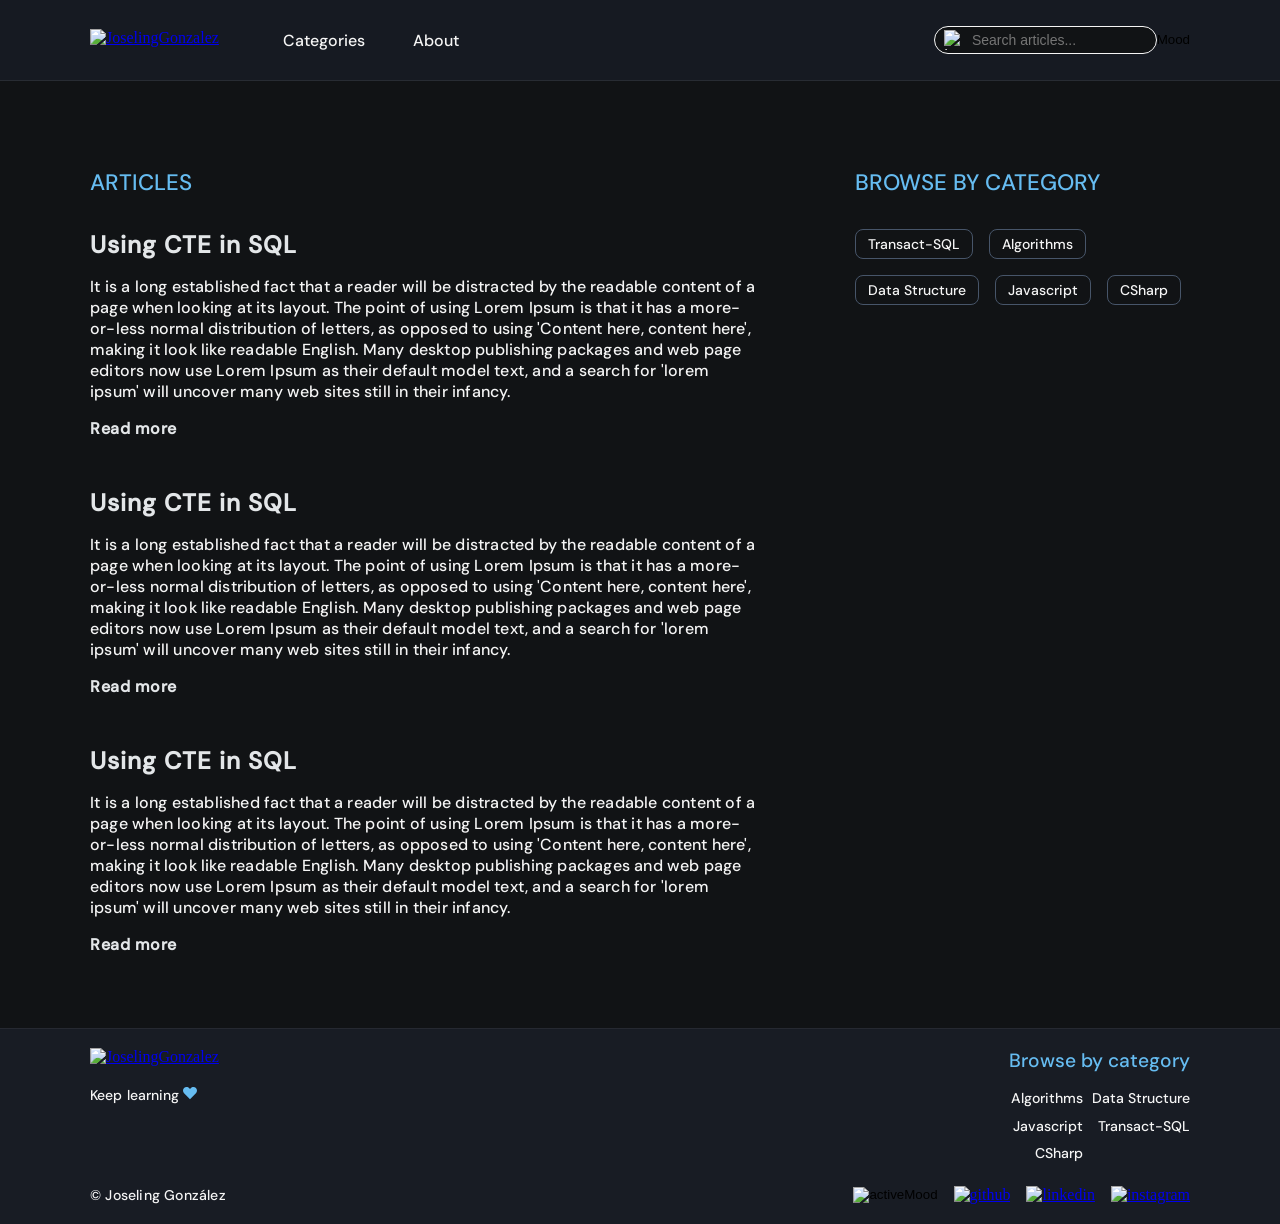
==== index.html @ 348161ce "Upload initial project files." ====
<!DOCTYPE html>
<html lang="en" data-theme="dark">

<head>
    <meta charset="UTF-8" />
    <meta name="viewport" content="width=device-width, initial-scale=1.0" />
    <title>Blog - Software develop</title>
    <meta name="description" content="" />
    <!-- CSS -->
    <link rel="stylesheet" type="text/css" href="css/themes/dark.css" />
    <link rel="stylesheet" type="text/css" href="css/themes/light.css" />
    <link rel="stylesheet" type="text/css" href="css/themes/theme-transition.css" />
    <link rel="stylesheet" type="text/css" href="css/layout/header.css" />
    <link rel="stylesheet" type="text/css" href="css/pages/home.css" />
    <link rel="stylesheet" type="text/css" href="css/layout/footer.css" />
</head>

<body>
    <div id="app"></div>    
    <script type="module" src="../js/main.js"></script>
</body>

</html>
---- css/themes/dark.css ----
:root {
    --background: #111315;
    --background-dropdown: #F3FAFD;
    --surface-header: rgba(24, 28, 36, .90);
    --surface-headerScroll: rgba(15, 17, 23, .82);
    --surface-footer: #181C24;
    --text: #f5f5f5;
    --text-nav-dropdown: #111315;
    --background-search: #f5f5f5;
    --light-gray: #E2E8F0;
    --title: #66bcf1;
    --title-article: #E3E6E8;
    --border-shadowing: 1px solid rgba(255, 255, 255, .08);
    --hover-article: #60A5FA;
    --icon-heart: #66bcf1;
    --border-categories: 1px solid #475569;
    --border-top-dropdown: 2px solid rgba(24, 28, 36, .90);
    --border-categories-hover: 1px solid var(--light-gray);
    --boxshadow-dropdown: 0 15px 40px rgba(0, 0, 0, .08);
    --transition-color: #0d1117;
}
---- css/themes/light.css ----
[data-theme="light"] {
    --background: #FFFFFF;
    --background-dropdown: #F3FAFD;
    --surface-header: hsl(200deg 70% 70%);
    --surface-headerScroll: rgba(255, 255, 255, 0.75);
    --border-shadowing: 1px solid #a0d4ee;
    --surface-footer: hsl(200deg 70% 70%);
    --surface-categories: hsl(200deg 64.03% 83.83%);
    --title: #104aca;
    --title-article: hsl(222deg 21.09% 4.55%);
    --text: #111315;
    --icon-heart: #104aca;
    --hover-article: #2a87f7;
    --background-search: #111315;
    --light-gray: #E2E8F0;
    --border-categories: 1px solid var(--light-gray);
    --border-top-dropdown: 2px solid #79B6DB;
    --border-categories-hover: 1px solid #475569;
    --boxshadow-dropdown: 0 6px 10px rgba(0, 0, 0, .08);
    --transition-color: #f5f7fa;
}
---- css/themes/theme-transition.css ----
html {
    transition:
        background-color .27s ease,
        color .27s ease;
}

body,
header,
footer,
main,
section,
article,
button,
input,
a,
svg,
path {

    transition:
        background-color .27s ease,
        color .27s ease,
        border-color .27s ease,
        fill .27s ease,
        stroke .25s ease;
}
---- css/layout/header.css ----
#header {
    width: 100%;
    height: 80px;
    margin-bottom: 1.2rem;
    top: 0;
    position: fixed;
    z-index: 10;
    background: var(--surface-header);
    border-bottom: var(--border-shadowing);
    transition: all 0.5s ease-in-out;
}

#header #wrap {
    display: flex;
    justify-content: space-between;
    align-items: center;
}

#header.activeScroll {
    background: var(--surface-headerScroll);
    backdrop-filter: blur(15px);
    -webkit-backdrop-filter: blur(15px);
}

#logo img {
    width: 55px;
    height: 100%;
    overflow: hidden;
    cursor: pointer;
}

#categorybtn {
    background: transparent;
    border: none;
    color: var(--text);
    font-size: 1rem;
    font-family: 'DMSans', sans-serif;
    font-weight: 200;
    cursor: pointer;
    transition: all 0.5s ease-in-out;
}

.menu-nav {
    display: flex;
    flex-direction: row;
    align-items: center;
    column-gap: 4rem;
}

.menu-nav ul {
    display: flex;
    flex-direction: row;
    column-gap: 3rem;
    list-style: none;
    align-items: center;
}

.menu-nav ul li a {
    text-decoration: none;
    color: var(--text);
    font-size: 1rem;
    font-family: 'DMSans', sans-serif;
    font-weight: 200;
}

.dropdown {
    position: relative;
}

/*Menu desplegable*/
.menu-nav nav ul li .submenu {
    display: none;
    position: absolute;
    width: 220px;
    top: 3.5rem;
    left: -45px;
    z-index: 1;
    gap: 1rem;
    padding: 20px;
    text-align: left;
    grid-template-columns: repeat(2, 1fr);
    border-radius: 12px;
    background: var(--background-dropdown);
    border-top: var(--border-top-dropdown);
    box-shadow: var(--boxshadow-dropdown);
}

.menu-nav nav ul li .submenu.active {
    display: grid;
}

.menu-nav nav ul li .submenu li a {
    color: var(--text-nav-dropdown);
    text-decoration: none;
    font-family: 'DMSans', sans-serif;
    font-size: .875rem;
    letter-spacing: .2px;
}

.boxSearch {
    position: relative;
    display: flex;
    align-items: center;
    justify-items: center;
}

.searchForm {
    position: absolute;
    right: 33px;
}

.searchElement {
    display: flex;
    justify-content: normal;
    justify-items: center;
    align-items: center;
    gap: 0.55rem;
    border: 1px solid var(--background-search);
    border-radius: 15px;
    padding: 0.2rem 0.57rem;
    transition: width .35s ease-in-out, box-shadow .35s ease, ;
    background: var(--background);
}

.searchElement input {
    flex: 1;
    outline: none;
    border: none;
    color: var(--background-search);
    font-size: 14px;
    background: transparent;
}

.searchElement input:focus,
.searchElement input:focus-within {
    width: 930px;
    box-shadow: 0 0 15px rgba(77, 171, 247, .15);
}

.searchForm label {
    display: none;
    visibility: hidden;
}

.searchElement img {
    width: 1.2rem;
    height: 1.2rem;
    overflow: hidden;
}

.boxSearch button {
    margin: 0;
    padding: 0;
    background: transparent;
    border: none;
    cursor: pointer;
    transition: transform .3s ease-out;
}

.activateModebtn img {
    width: 1.26rem;
    height: 1.26rem;
}

.boxSearch button:hover,
.boxSearch button:focus-within {
    transform: rotate(-35deg);
}
---- css/pages/home.css ----
@font-face {
    font-family: 'DMSans';
    src: url('../../assets/fonts/DMSans-Medium.ttf') format('truetype');
}

@font-face {
    font-family: 'DMSans-R';
    src: url('../../assets/fonts/DMSans-Thin.ttf') format('truetype');
}

* {
    margin: 0px;
    padding: 0px;
}

body {
    background: var(--background);
    color: var(--text);
}

#wrap {
    width: 100%;
    max-width: 1100px;
    height: 100%;
    margin: 0 auto;
}

#main #wrap {
    height: 860px;
    position: relative;
    display: grid;
    align-items: start;
    grid-template-columns: 2fr 1fr;
    grid-template-rows: 0 auto 1fr;
    grid-gap: 64px 96px;
    gap: 64px 96px;
    padding-top: 7rem;
    margin-top: 3.5rem;
}

section h1 {
    text-transform: uppercase;
    color: var(--title);
    font-family: 'DMSans', sans-serif;
    font-weight: 500;
    font-size: 1.4rem;
    margin-bottom: 2rem;
}

.NamesCategories {
    display: flex;
    flex-wrap: wrap;
    gap: 1rem;
}

.NamesCategories a {
    border: var(--border-categories);
    border-radius: 8px;
    padding: .3125rem .75rem;
    font-family: 'DMSans', sans-serif;
    font-size: .875rem;
    text-decoration: none;
    background: var(--surface-categories);
    color: var(--text);
    isolation: isolate;
    cursor: pointer;
}

.NamesCategories a:hover {
    border: var(--border-categories-hover);
}

.NamesCategories a:focus-within {
    border: 1.5px solid #475569;
    border-radius: 10px;
}

.NameArticles {
    display: flex;
    flex-direction: column;
    flex-wrap: nowrap;
    align-items: start;
    row-gap: 3rem;
}

.titleArticle {
    color: var(--title-article);
    text-decoration: none;
    font-family: 'DMSans', sans-serif;
    font-weight: 600;
    font-size: 1.5rem;
    letter-spacing: 1px;
    transform: scaleX(0);
    transform-origin: left;
    transition: transform 0.4s ease-in-out;
}

.titleArticle:hover {
    border-bottom: 3px solid var(--hover-article);
    transform: scaleX(1);
}

.descriptionArticle {
    padding: 1rem 0;
    font-family: 'DMSans', sans-serif;
    font-size: 1rem;
    font-weight: 200;
    letter-spacing: .2px;

}

.readArticle {
    color: var(--title-article);
    font-family: 'DMSans', sans-serif;
    font-size: 1rem;
    font-weight: 600;
    letter-spacing: .5px;
    text-decoration: none;
    cursor: pointer;
    transition: transform 0.4s ease-in-out;
}

.readArticle:hover {
    border-bottom: 3px solid var(--hover-article);
    transform: scaleX(1);
}
---- css/layout/footer.css ----
footer {
    position: relative;
    width: 100%;
    height: auto;
    margin: 0 auto;
    padding: 1.2rem 0px 20px 0;
    background: var(--surface-footer);
    border-top: 1px solid rgba(255, 255, 255, .06);
}

.textLearning {
    margin-top: 1rem;
}

.textLearning svg {
    width: .875rem;
    height: .875rem;
}

.textLearning span {
    font-size: .875rem;
    font-family: 'DMSans', sans-serif;
    letter-spacing: 0.1px;
}

.elementsFooter {
    display: flex;
    flex-direction: row;
    align-items: flex-start;
    justify-content: space-between;
    row-gap: 0.59rem;
}

.categoriesFooter h2 {
    text-align: right;
    font-size: 1.2rem;
    margin-bottom: 1rem;
    font-weight: 200;
    font-family: 'DMSans', sans-serif;
    color: var(--title);
}

.categoriesFooter-elements {
    display: grid;
    grid-template-columns: repeat(2, 1fr);
    gap: 0.59rem;
    justify-items: flex-end;
}

.categoriesFooter-elements a {
    text-decoration: none;
    color: var(--text);
    font-size: 0.880rem;
    font-family: 'DMSans', sans-serif;
}

.infoFooter {
    display: flex;
    flex-direction: row;
    flex-wrap: nowrap;
    align-items: center;
    justify-content: space-between;
    margin-top: 1.5rem;
}

.textLearning svg g path {
    fill: var(--icon-heart);
}

.socialMedia-lightMode {
    display: flex;
    flex-direction: row;
    column-gap: 1rem;
}

.socialMedia-lightMode img {
    width: 20px;
    height: 20px;
}

.activateModebtn  {
    background: transparent;
    border: none;
    cursor: pointer;
    transition: transform .3s ease-out;
}

.copyRight {
    font-family: 'DMSans', sans-serif;
    font-size: 0.880rem;
    letter-spacing: .2px;
}

.socialMedia-lightMode button:hover,
.socialMedia-lightMode button:focus-within {
    transform: rotate(-35deg);
}
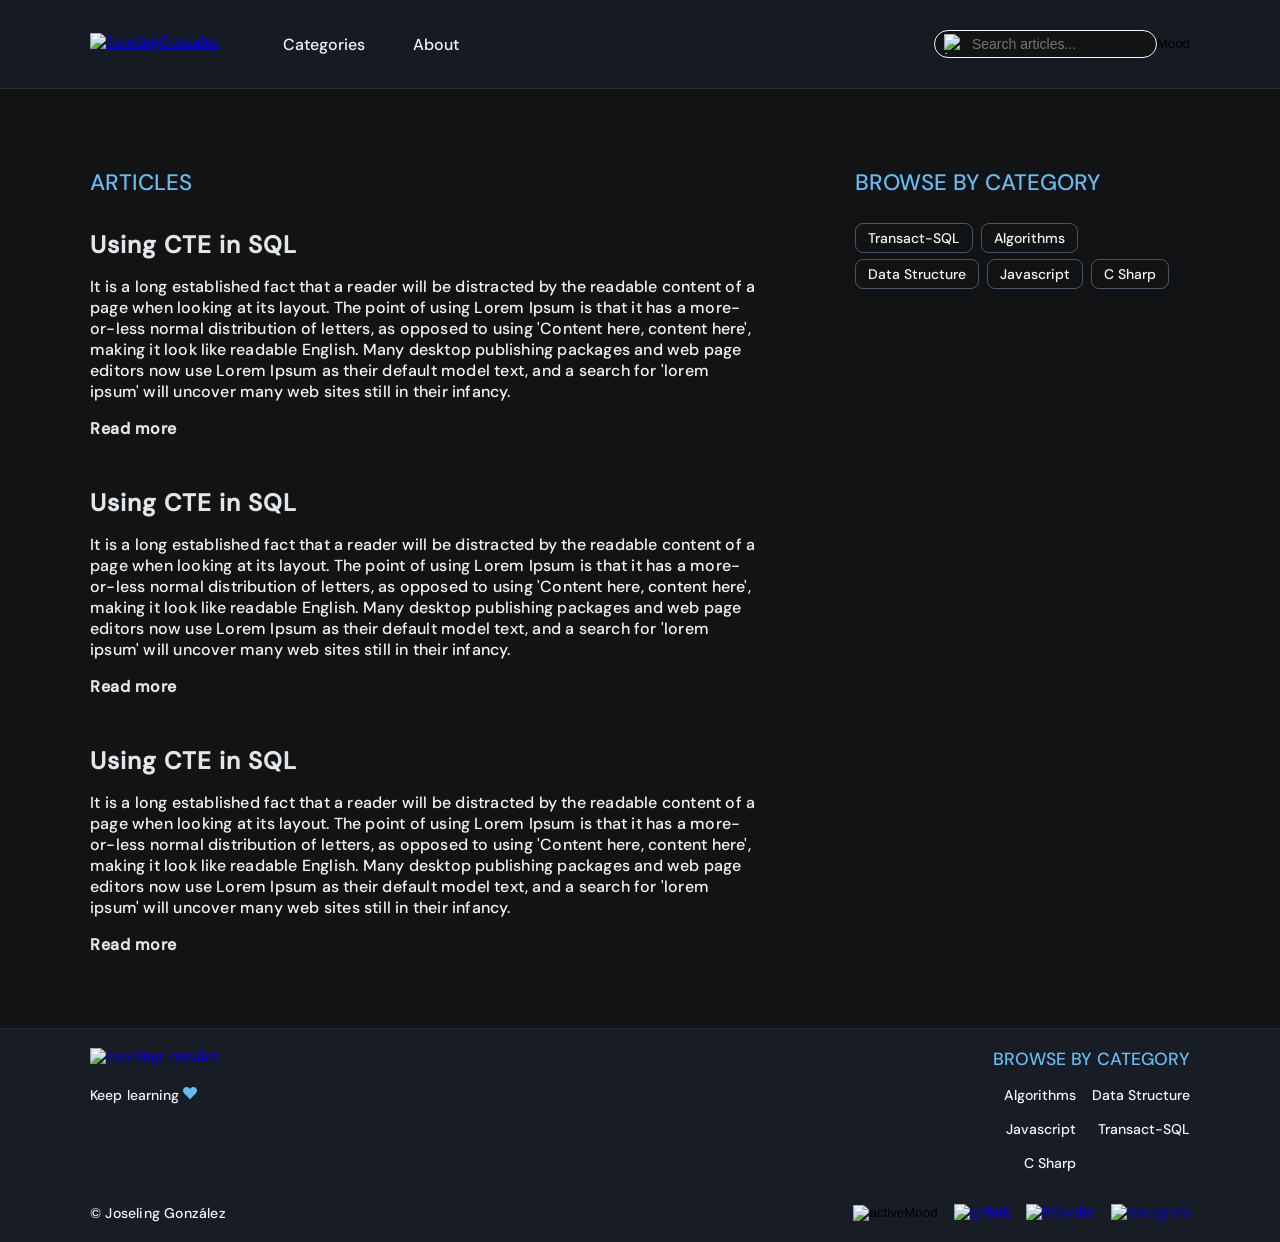
==== commit 5fe537ef: "Add functionality navigation and create views categories and about" ====
--- a/index.html
+++ b/index.html
@@ -12,6 +12,8 @@
     <link rel="stylesheet" type="text/css" href="css/themes/theme-transition.css" />
     <link rel="stylesheet" type="text/css" href="css/layout/header.css" />
     <link rel="stylesheet" type="text/css" href="css/pages/home.css" />
+    <link rel="stylesheet" type="text/css" href="css/pages/category.css"/>
+    <link rel="stylesheet" type="text/css" href="css/pages/about.css"/>
     <link rel="stylesheet" type="text/css" href="css/layout/footer.css" />
 </head>
 
--- a/css/themes/dark.css
+++ b/css/themes/dark.css
@@ -17,5 +17,6 @@
     --border-top-dropdown: 2px solid rgba(24, 28, 36, .90);
     --border-categories-hover: 1px solid var(--light-gray);
     --boxshadow-dropdown: 0 15px 40px rgba(0, 0, 0, .08);
+    --box-shadow-articles: 0px 0px 2px 1px #475569;
     --transition-color: #0d1117;
 }
--- a/css/themes/light.css
+++ b/css/themes/light.css
@@ -16,6 +16,7 @@
     --border-categories: 1px solid var(--light-gray);
     --border-top-dropdown: 2px solid #79B6DB;
     --border-categories-hover: 1px solid #475569;
+    --box-shadow-articles: 0px 0px 5px 1px #e0dede;
     --boxshadow-dropdown: 0 6px 10px rgba(0, 0, 0, .08);
     --transition-color: #f5f7fa;
 }
--- a/css/themes/theme-transition.css
+++ b/css/themes/theme-transition.css
@@ -14,7 +14,9 @@
 input,
 a,
 svg,
-path {
+path,
+section,
+article {
 
     transition:
         background-color .27s ease,
--- a/css/layout/header.css
+++ b/css/layout/header.css
@@ -1,6 +1,6 @@
 #header {
     width: 100%;
-    height: 80px;
+    height: 88px;
     margin-bottom: 1.2rem;
     top: 0;
     position: fixed;
--- a/css/pages/home.css
+++ b/css/pages/home.css
@@ -25,7 +25,7 @@
     margin: 0 auto;
 }
 
-#main #wrap {
+#main .home {
     height: 860px;
     position: relative;
     display: grid;
@@ -38,7 +38,7 @@
     margin-top: 3.5rem;
 }
 
-section h1 {
+section .titleHome {
     text-transform: uppercase;
     color: var(--title);
     font-family: 'DMSans', sans-serif;
@@ -47,10 +47,14 @@
     margin-bottom: 2rem;
 }
 
-.NamesCategories {
+.NamesCategories nav ul {
     display: flex;
     flex-wrap: wrap;
-    gap: 1rem;
+    gap: 1.1rem 0.5rem;
+}
+
+.NamesCategories nav ul li {
+    list-style: none;
 }
 
 .NamesCategories a {
--- a/css/pages/category.css
+++ b/css/pages/category.css
@@ -0,0 +1,69 @@
+#main .category {
+    height: 900px;
+    position: relative;
+    padding-top: 7rem;
+    margin-top: 3.5rem;
+}
+
+section .titleCategory {
+    color: var(--title);
+    font-family: 'DMSans', sans-serif;
+    font-weight: 600;
+    font-size: 2rem;
+    margin-bottom: 2rem;
+}
+
+.category #cArticles {
+    display: grid;
+    grid-gap: 2rem;
+    align-items: start;
+    grid-template-columns: minmax(0, 1fr) minmax(0, 1fr);
+}
+
+#cArticles article {
+    padding: 30px;
+    border-radius: 10px;
+    box-shadow: var(--box-shadow-articles);
+}
+
+#cArticles .titleCArticle {
+    font-weight: 700;
+    font-size: 1.6rem;
+    letter-spacing: .5px;
+    margin-bottom: 1rem;
+    text-decoration: none;
+    font-family: 'DMSans', sans-serif;
+    cursor: pointer;
+    color: var(--title-article);
+    transition: transform 0.4s ease-in-out;
+}
+
+#cArticles .titleCArticle:hover,
+#cArticles .titleCArticle:focus-within {
+    border-bottom: 3px solid var(--hover-article);
+    transform: scaleX(1);
+}
+
+#cArticles .descriptionCArticle {
+    padding: 1rem 0;
+    font-size: 1rem;
+    font-weight: 100;
+    letter-spacing: .2px;
+    font-family: 'DMSans', sans-serif;
+    color: var(--text);
+}
+
+#cArticles .readCArticle {
+    text-decoration: none;
+    font-family: 'DMSans', sans-serif;
+    letter-spacing: .2px;
+    font-weight: 600;
+    color: var(--text);
+    transition: transform 0.4s ease-in-out;
+}
+
+#cArticles .readCArticle:hover,
+#cArticles .readCArticle:focus-within {
+    border-bottom: 3px solid var(--hover-article);
+    transform: scaleX(1);
+}
--- a/css/pages/about.css
+++ b/css/pages/about.css
@@ -0,0 +1,38 @@
+#main .About {
+    height: 589px;
+    padding-top: 7rem;
+    margin-top: 3.5rem;
+}
+
+.About .InfoAbout {
+    display: flex;
+    flex-direction: row-reverse;
+    column-gap: 6rem;
+    align-items: center;
+}
+
+.TitleAbout {
+    font-family: 'DMSans', sans-serif;
+    color: var(--text);
+    font-size: 2.1rem;
+    font-weight: 600;
+    letter-spacing: 1px;
+    margin-bottom: 2rem;
+}
+
+.DescriptionAbout p{
+    font-family: 'DMSans', sans-serif;
+    font-size: 1.2rem;
+    font-weight: 200;
+    color: var(--text);
+    letter-spacing: 1px;
+    padding-bottom: .59rem;
+}
+
+.NavAbout {
+    margin-top: 2.5rem;
+}
+
+.NavAbout .nav ul li{
+    list-style: none;
+} 
--- a/css/layout/footer.css
+++ b/css/layout/footer.css
@@ -34,21 +34,26 @@
 
 .categoriesFooter h2 {
     text-align: right;
-    font-size: 1.2rem;
+    text-transform: uppercase;
+    font-size: 1.1rem;
     margin-bottom: 1rem;
     font-weight: 200;
     font-family: 'DMSans', sans-serif;
     color: var(--title);
 }
 
-.categoriesFooter-elements {
+.categoriesFooter-elements ul {
     display: grid;
     grid-template-columns: repeat(2, 1fr);
-    gap: 0.59rem;
+    gap: 1rem;
     justify-items: flex-end;
 }
 
-.categoriesFooter-elements a {
+.categoriesFooter-elements ul li {
+    list-style: none;
+}
+
+.categoriesFooter-elements ul li a {
     text-decoration: none;
     color: var(--text);
     font-size: 0.880rem;
@@ -61,7 +66,7 @@
     flex-wrap: nowrap;
     align-items: center;
     justify-content: space-between;
-    margin-top: 1.5rem;
+    margin-top: 2rem;
 }
 
 .textLearning svg g path {
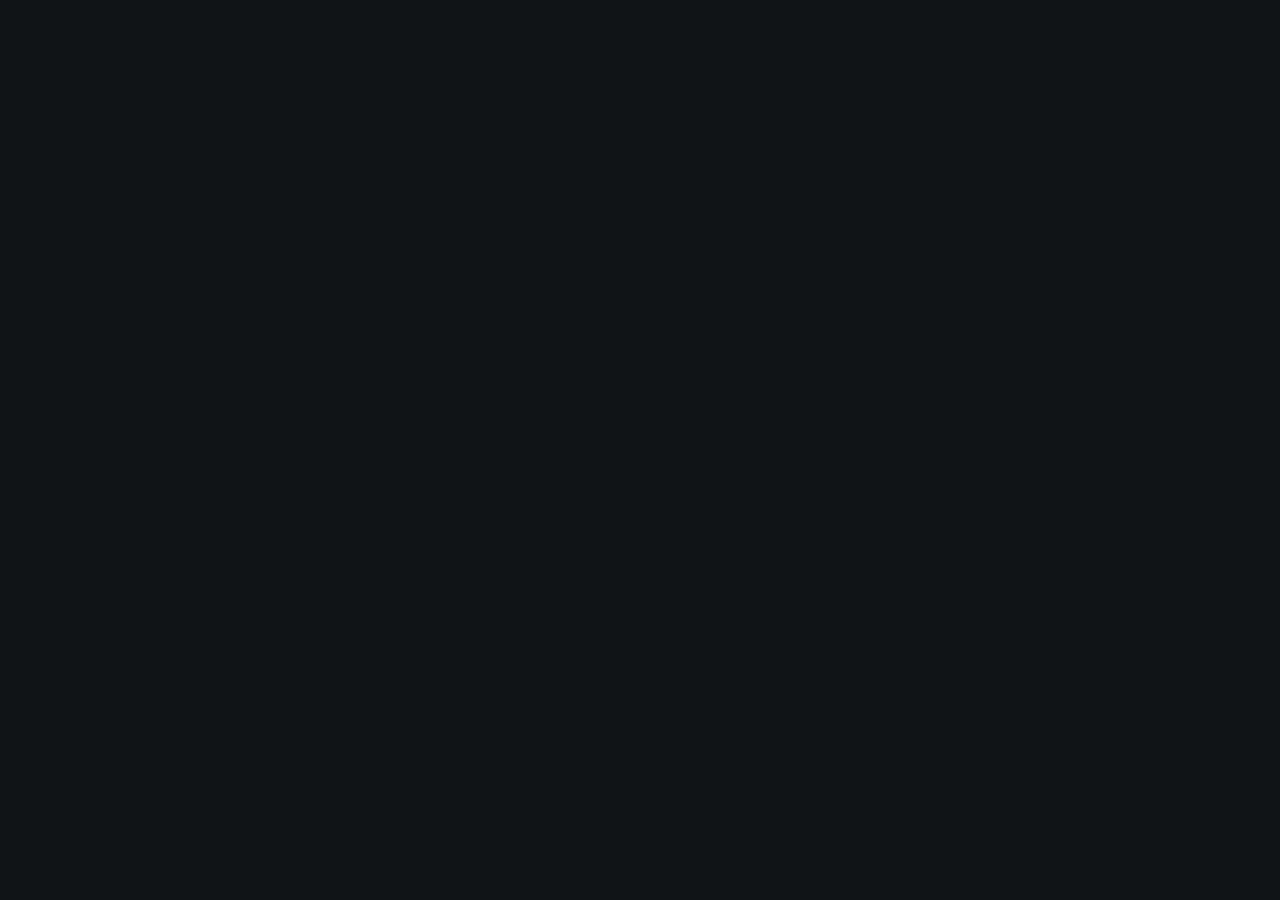
==== commit 2bd5bb26: "Add navigation article per category and reorganize theme" ====
--- a/index.html
+++ b/index.html
@@ -10,15 +10,18 @@
     <link rel="stylesheet" type="text/css" href="css/themes/dark.css" />
     <link rel="stylesheet" type="text/css" href="css/themes/light.css" />
     <link rel="stylesheet" type="text/css" href="css/themes/theme-transition.css" />
+    <link rel="stylesheet" type="text/css" href="css/layout/main.css" />
     <link rel="stylesheet" type="text/css" href="css/layout/header.css" />
     <link rel="stylesheet" type="text/css" href="css/pages/home.css" />
-    <link rel="stylesheet" type="text/css" href="css/pages/category.css"/>
-    <link rel="stylesheet" type="text/css" href="css/pages/about.css"/>
+    <link rel="stylesheet" type="text/css" href="css/pages/category.css" />
+    <link rel="stylesheet" type="text/css" href="css/pages/about.css" />
+    <link rel="stylesheet" type="text/css" href="css/pages/article.css"/>
     <link rel="stylesheet" type="text/css" href="css/layout/footer.css" />
+    <link rel="stylesheet" type="text/css" href="css/responsive/responsive.css" />
 </head>
 
 <body>
-    <div id="app"></div>    
+    <div id="app"></div>
     <script type="module" src="../js/main.js"></script>
 </body>
 
--- a/css/themes/dark.css
+++ b/css/themes/dark.css
@@ -2,6 +2,7 @@
     --background: #111315;
     --background-dropdown: #F3FAFD;
     --surface-header: rgba(24, 28, 36, .90);
+    --surface-header-article: rgba(24, 28, 36, .90);
     --surface-headerScroll: rgba(15, 17, 23, .82);
     --surface-footer: #181C24;
     --text: #f5f5f5;
@@ -10,13 +11,16 @@
     --light-gray: #E2E8F0;
     --title: #66bcf1;
     --title-article: #E3E6E8;
-    --border-shadowing: 1px solid rgba(255, 255, 255, .08);
+    --subtitle-article: hsl(280deg 100% 85%);
     --hover-article: #60A5FA;
     --icon-heart: #66bcf1;
+    --border-shadowing: 1px solid rgba(255, 255, 255, .08);
+    --border-shadowing-article: 1px solid rgba(255, 255, 255, .08);
     --border-categories: 1px solid #475569;
     --border-top-dropdown: 2px solid rgba(24, 28, 36, .90);
     --border-categories-hover: 1px solid var(--light-gray);
     --boxshadow-dropdown: 0 15px 40px rgba(0, 0, 0, .08);
     --box-shadow-articles: 0px 0px 2px 1px #475569;
     --transition-color: #0d1117;
+    --menu-movil: #f5f5f5;
 }
--- a/css/themes/light.css
+++ b/css/themes/light.css
@@ -2,21 +2,25 @@
     --background: #FFFFFF;
     --background-dropdown: #F3FAFD;
     --surface-header: hsl(200deg 70% 70%);
+    --surface-header-article: rgba(255, 255, 255, 0.75);
     --surface-headerScroll: rgba(255, 255, 255, 0.75);
-    --border-shadowing: 1px solid #a0d4ee;
     --surface-footer: hsl(200deg 70% 70%);
     --surface-categories: hsl(200deg 64.03% 83.83%);
-    --title: #104aca;
+    --title: #02236e; 
     --title-article: hsl(222deg 21.09% 4.55%);
+    --subtitle-article: #2C0C8B;
     --text: #111315;
-    --icon-heart: #104aca;
+    --icon-heart: #02236e;
     --hover-article: #2a87f7;
     --background-search: #111315;
     --light-gray: #E2E8F0;
+    --border-shadowing: 1px solid #a0d4ee;
+    --border-shadowing-article: 1px solid #f5f3f3;
     --border-categories: 1px solid var(--light-gray);
     --border-top-dropdown: 2px solid #79B6DB;
     --border-categories-hover: 1px solid #475569;
     --box-shadow-articles: 0px 0px 5px 1px #e0dede;
     --boxshadow-dropdown: 0 6px 10px rgba(0, 0, 0, .08);
     --transition-color: #f5f7fa;
+    --menu-movil: #111315;
 }
--- a/css/layout/main.css
+++ b/css/layout/main.css
@@ -0,0 +1,30 @@
+@font-face {
+    font-family: 'DMSans';
+    src: url('../../assets/fonts/DMSans-Medium.ttf') format('truetype');
+}
+
+@font-face {
+    font-family: 'DMSans-R';
+    src: url('../../assets/fonts/DMSans-Thin.ttf') format('truetype');
+}
+
+* {
+    margin: 0px;
+    padding: 0px;
+}
+
+body {
+    background: var(--background);
+    color: var(--text);
+}
+
+main {
+    overflow: hidden;
+}
+
+#wrap {
+    width: 100%;
+    max-width: 1100px;
+    height: 100%;
+    margin: 0 auto;
+}
--- a/css/layout/header.css
+++ b/css/layout/header.css
@@ -39,6 +39,10 @@
     cursor: pointer;
     transition: all 0.5s ease-in-out;
 }
+
+ #categorybtn img {
+        display: none;
+    }
 
 .menu-nav {
     display: flex;
@@ -106,6 +110,7 @@
 
 .searchForm {
     position: absolute;
+    max-width: 960px;
     right: 33px;
 }
 
@@ -154,6 +159,9 @@
     background: transparent;
     border: none;
     cursor: pointer;
+}
+
+.activateModebtn {
     transition: transform .3s ease-out;
 }
 
@@ -162,7 +170,7 @@
     height: 1.26rem;
 }
 
-.boxSearch button:hover,
-.boxSearch button:focus-within {
+.activateModebtn:hover,
+.activateModebtn:focus-within {
     transform: rotate(-35deg);
 }
--- a/css/pages/home.css
+++ b/css/pages/home.css
@@ -1,29 +1,3 @@
-@font-face {
-    font-family: 'DMSans';
-    src: url('../../assets/fonts/DMSans-Medium.ttf') format('truetype');
-}
-
-@font-face {
-    font-family: 'DMSans-R';
-    src: url('../../assets/fonts/DMSans-Thin.ttf') format('truetype');
-}
-
-* {
-    margin: 0px;
-    padding: 0px;
-}
-
-body {
-    background: var(--background);
-    color: var(--text);
-}
-
-#wrap {
-    width: 100%;
-    max-width: 1100px;
-    height: 100%;
-    margin: 0 auto;
-}
 
 #main .home {
     height: 860px;
@@ -79,7 +53,7 @@
     border-radius: 10px;
 }
 
-.NameArticles {
+#recentArticles {
     display: flex;
     flex-direction: column;
     flex-wrap: nowrap;
--- a/css/pages/about.css
+++ b/css/pages/about.css
@@ -22,7 +22,7 @@
 
 .DescriptionAbout p{
     font-family: 'DMSans', sans-serif;
-    font-size: 1.2rem;
+    font-size: 1.1rem;
     font-weight: 200;
     color: var(--text);
     letter-spacing: 1px;
@@ -35,4 +35,13 @@
 
 .NavAbout .nav ul li{
     list-style: none;
+    padding: .20rem 0;
+} 
+
+.NavAbout .nav ul li a{
+    font-family: 'DMSans', sans-serif;
+    text-decoration: none;
+    color: var(--text);
+    font-size: 1.1rem;
+    letter-spacing: .59px;
 } 
--- a/css/pages/article.css
+++ b/css/pages/article.css
@@ -0,0 +1,28 @@
+#header.activeArticle {
+  background: var(--surface-header-article);
+  border-bottom: var( --border-shadowing-article);
+}
+
+#articles-content {
+    height: 800px;
+    margin-top: 3.5rem;
+    padding-top: 7rem;
+    display: block;
+}
+
+#articles-content h1 {
+    color: var(--title-article);
+    font-family: 'DMSans', sans-serif;
+    font-weight: 600;
+    font-size: 2rem;
+    margin-bottom: 2rem;
+}
+
+#articles-content h2{
+    margin-bottom: 1rem;
+    font-weight: 600;
+    font-size: 2rem;
+    font-family: 'DMSans', sans-serif;
+    color: var(--subtitle-article);
+}
+
--- a/css/layout/footer.css
+++ b/css/layout/footer.css
@@ -3,7 +3,7 @@
     position: relative;
     width: 100%;
     height: auto;
-    margin: 0 auto;
+    margin-top: 2rem;
     padding: 1.2rem 0px 20px 0;
     background: var(--surface-footer);
     border-top: 1px solid rgba(255, 255, 255, .06);
--- a/css/responsive/responsive.css
+++ b/css/responsive/responsive.css
@@ -0,0 +1,343 @@
+@media (max-width:1300px) {
+    #wrap {
+        max-width: 900px;
+    }
+
+    .searchElement input:focus,
+    .searchElement input:focus-within {
+        width: 710px;
+    }
+
+    #main .home {
+        height: 950px;
+    }
+
+    #main .About {
+        height: 537px;
+    }
+}
+
+@media (max-width:990px) {
+    #wrap {
+        max-width: 800px;
+    }
+
+    .searchElement input:focus,
+    .searchElement input:focus-within {
+        width: 605px;
+    }
+}
+
+@media (max-width:890px) {
+    #wrap {
+        max-width: 700px;
+    }
+
+    .searchElement input:focus,
+    .searchElement input:focus-within {
+        width: 502px;
+    }
+
+    #main .home {
+        height: 1069px;
+    }
+
+    #main .About {
+        height: 580px;
+    }
+}
+
+
+@media (max-width:750px) {
+    #wrap {
+        max-width: 600px;
+    }
+
+    #navHeader {
+        display: none;
+    }
+
+    #categorybtn {
+        width: 265px;
+        display: flex;
+        flex-direction: row;
+        flex-wrap: nowrap;
+        align-items: center;
+        justify-content: space-between;
+    }
+
+    #categorybtn img {
+        display: block;
+        width: 25px;
+        height: 25px;
+    }
+
+    #navHeader.active-menu {
+        position: absolute;
+        right: 50px;
+        top: 6rem;
+        padding: 20px;
+        box-shadow: 0px 0px 5px 1px #ccc;
+        background: #FFFFFF;
+        display: block;
+        transition: all .3s ease-in-out;
+    }
+
+    #navHeader.active-menu ul {
+        display: flex;
+        gap: 1rem;
+        flex-direction: column-reverse;
+        align-items: flex-start;
+        transition: transform 0.8s ease-in-out;
+    }
+
+    #navHeader.active-menu ul li a,
+    #navHeader.active-menu ul li button span {
+        color: #111315;
+    }
+
+    #navHeader.active-menu ul li .submenu {
+        display: none;
+        position: relative;
+        top: 0;
+        left: 0;
+        z-index: 0;
+        background: #FFFFFF;
+        border-radius: 2px;
+        border-top: 0;
+        box-shadow: none;
+        transform: scaleX(1);
+    }
+
+    #navHeader.active-menu ul li .submenu.active {
+        display: flex;
+        transition: all .8s ease-in-out;
+    }
+
+    .searchElement input:focus,
+    .searchElement input:focus-within {
+        width: 400px;
+    }
+
+    .boxSearch {
+        gap: 1rem;
+    }
+
+    .searchForm {
+        position: relative;
+        right: 0;
+    }
+
+    /* Menu Hamburguer */
+    #menuIcon {
+        display: block;
+        border: none;
+        float: right;
+        background-color: transparent;
+    }
+
+    .hamburger .line {
+        width: 29px;
+        height: 3px;
+        display: block;
+        margin: 6px auto;
+        border-radius: 16px;
+        background-color: var(--menu-movil);
+        -webkit-transition: all 0.3s ease-in-out;
+        -o-transition: all 0.3s ease-in-out;
+        transition: all 0.3s ease-in-out;
+    }
+
+    .menuHamburguer.is-active .hamburger .line {
+        background-color: var(--blue);
+    }
+
+    .hamburger:hover {
+        cursor: pointer;
+    }
+
+    #menu-overlay {
+        opacity: 0;
+        background: transparent;
+    }
+
+    /****/
+    #hamburger-5.is-active {
+        -webkit-transform: rotate(90deg);
+        -ms-transform: rotate(90deg);
+        -o-transform: rotate(90deg);
+        transform: rotate(90deg);
+    }
+
+    #hamburger-5.is-active .line:nth-child(2) {
+        -webkit-transition: none;
+        -o-transition: none;
+        transition: none;
+    }
+
+    #hamburger-5.is-active .line:nth-child(2) {
+        -webkit-transition-delay: 0.3s;
+        -o-transition-delay: 0.3s;
+        transition-delay: 0.3s;
+    }
+
+    #hamburger-5.is-active .line:nth-child(2) {
+        opacity: 0;
+    }
+
+    #hamburger-5.is-active .line:nth-child(1),
+    #hamburger-5.is-active .line:nth-child(3) {
+        width: 26px;
+        height: 3px;
+        margin: 11px auto;
+        -webkit-transform-origin: right;
+        -moz-transform-origin: right;
+        -ms-transform-origin: right;
+        -o-transform-origin: right;
+        transform-origin: right;
+    }
+
+    #hamburger-5.is-active .line:nth-child(1) {
+        -webkit-transform: translateY(15px) rotate(35deg);
+        -ms-transform: translateY(15px) rotate(35deg);
+        -o-transform: translateY(15px) rotate(35deg);
+        transform: translateY(15px) rotate(35deg);
+    }
+
+    #hamburger-5.is-active .line:nth-child(3) {
+        -webkit-transform: translateY(-15px) rotate(-35deg);
+        -ms-transform: translateY(-15px) rotate(-35deg);
+        -o-transform: translateY(-15px) rotate(-35deg);
+        transform: translateY(-15px) rotate(-35deg);
+    }
+
+    /****/
+    #menu-overlay.active-menu {
+        width: 100%;
+        height: 100%;
+        opacity: 1;
+        position: fixed;
+        z-index: 7;
+        backdrop-filter: blur(1px);
+        background: rgba(255, 255, 255, 0.7);
+        pointer-events: none;
+    }
+
+    #main .home {
+        display: block;
+    }
+
+    #categories {
+        display: none;
+    }
+
+    .category #cArticles{
+        display: block;
+    }
+
+    #cArticles article{
+        margin-bottom: 2rem;
+    }
+}
+
+@media(max-width:650px) {
+    #wrap {
+        max-width: 500px;
+    }
+
+    .TitleAbout {
+        font-size: 1.8rem;
+    }
+
+    .About .InfoAbout {
+        flex-direction: column-reverse;
+    }
+
+    .searchElement input {
+        display: none;
+    }
+
+    .searchElement {
+        background: transparent;
+        border: none;
+        border-radius: 0;
+        padding: 0;
+        gap: 0;
+    }
+
+    .searchElement img {
+        cursor: pointer;
+        width: 1.3rem;
+        height: 1.3rem;
+    }
+
+    .searchElement.active {
+        gap: 0.55rem;
+        border-radius: 15px;
+        padding: 0.2rem 0.57rem;
+        border: 1px solid var(--background-search);
+        background: var(--background);
+    }
+
+    #search.active {
+        width: 300px;
+        flex: 1;
+        display: block;
+        outline: none;
+        border: none;
+        color: var(--background-search);
+        font-size: 14px;
+        background: transparent;
+    }
+}
+
+@media(max-width:550px) {
+    #wrap {
+        max-width: 400px;
+    }
+
+    #main .About{
+        height: 650px;
+    }
+
+    .activateModebtn img {
+        width: 1.25rem;
+        height: 1.25rem;
+    }
+
+    #search.active {
+        width: 200px;
+    }
+
+    .hamburger .line {
+        height: 2.2px;
+
+    }
+
+    #hamburger-5.is-active .line:nth-child(1),
+    #hamburger-5.is-active .line:nth-child(3) {
+        width: 23px;
+        margin: 13px auto;
+        height: 2.2px;
+    }
+
+    .categoriesFooter h2 {
+        font-size: 1.1rem;
+    }
+
+    .socialMedia-lightMode img {
+        width: 18px;
+        height: 18px;
+    }
+
+    .categoriesFooter-elements ul li a,
+    .textLearning span,
+    .copyRight {
+        font-size: 0.86rem;
+    }
+
+    .categoriesFooter-elements ul {
+        gap: .50rem;
+    }
+
+}
